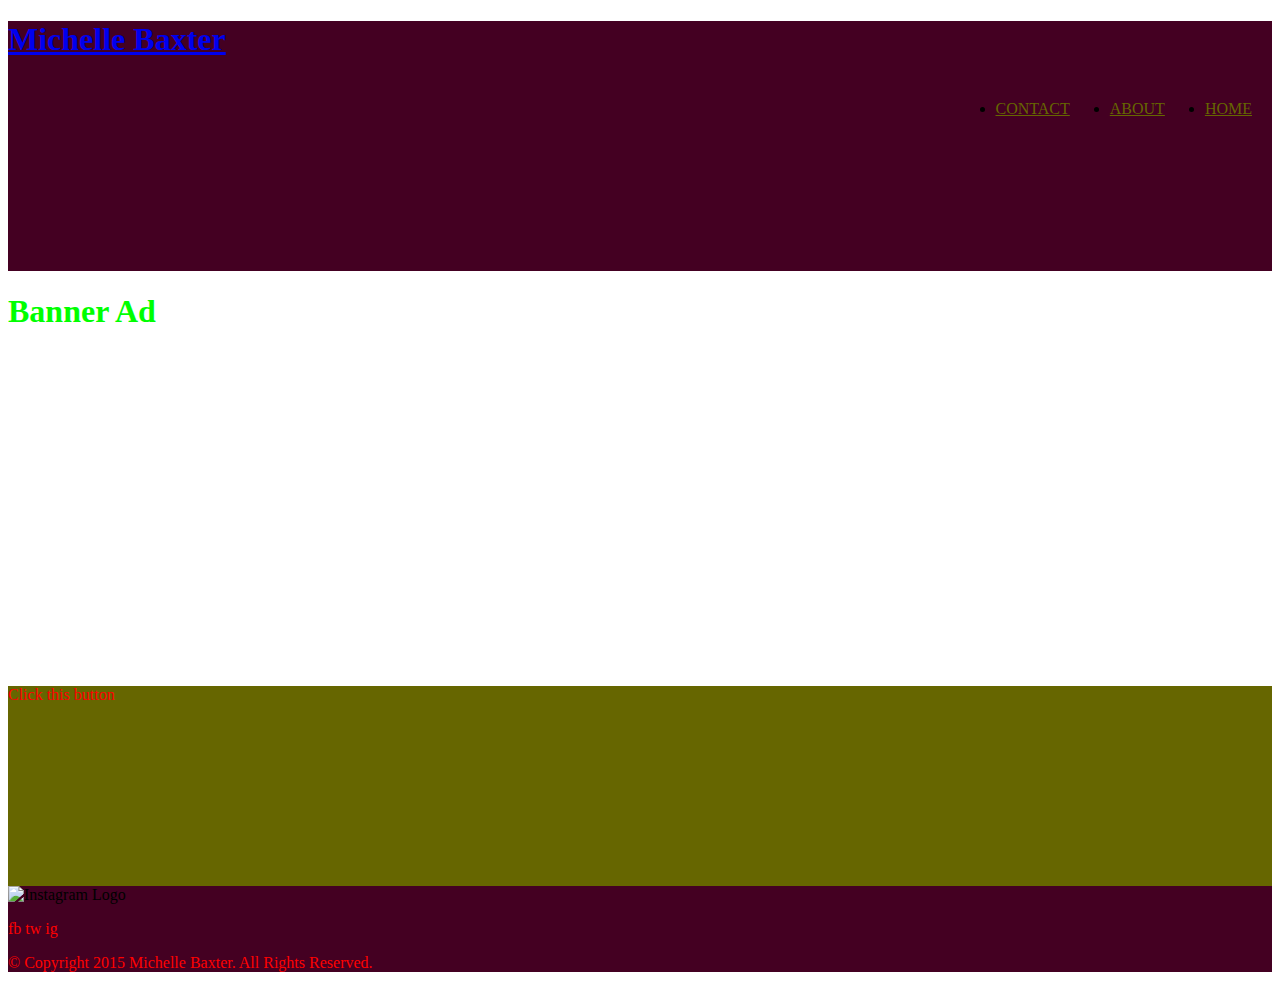
==== index.html @ 18e32caf "index.html and styles.css edited" ====
<!doctype html>

<html lang="en">
    <head>
        <title>Michelle Baxter</title>
        <meta charset="utf-8" />
        <meta name="keywords" content="michelle baxter, portfolio, bootcamp1, bc1, geekwise, academy, geekwise academy, bitwise fresno" />
        <meta name="description" content="Welcome to Michelle Baxter's Bootcamp1 portfolio page!" />
            
        <link rel="stylesheet" href="css/styles.css" type="text/css" />
    </head>
    <body>
        <header>
            <div id="headerBlock" class="mainBody">
                <div id="logo"> 
                    <h1><a href="index.html" title="Michelle Baxter">Michelle Baxter</a></h1>
                
                    <!-- The code for logo is below!!! -->
                    
                    <!--<a href="#"><img src="images/logo_mb.svg" title="Michelle Baxter Official Logo" alt="Michelle Baxter's Official Logo" class="logo" height=100px; /></a>-->
                </div>
                <nav>
			    	<ul>
				    	<li><a href="#" title="Home Page" class="green">HOME</a></li>
			    		<li><a href="#" title="About Me Page" class="green">ABOUT</a></li>
			    		<li><a href="#" title="Contact Page" class="green">CONTACT</a></li>
				    </ul>
			    </nav>
			</div>
        </header>
        <div>
            <!-- banner -->
            <h1>Banner Ad</h1>
            <iframe width="560" height="315" src="https://www.youtube.com/embed/aqZKn9J9qq8?rel=0" frameborder="0" allowfullscreen></iframe>
        </div>
        <main class="mainBody">

            <p>Click this button</p>
        </main>
        <footer>
			<img src="https://instagramstatic-a.akamaihd.net/bluebar/63f172c/images/ico/favicon.ico" title="Instagram" alt="Instagram Logo" />
			<p>fb tw ig</p>
			<p>&copy; Copyright 2015 Michelle Baxter. All Rights Reserved.</p>
        </footer>
    </body>
</html>
---- css/styles.css ----
header {
    background-color:#440022;
    height:250px;
}
main {
    	background-color: #666600;
    	height:200px;
}
footer {
    background-color:#440022;
}
mainBody {
    width:200px;
}

li {
    
    float:right;
    margin:20px;
}
h1 {
	color:#00FF00;
}
p {
    color:#FF0000;
}
.green {
    color:#666600;
}
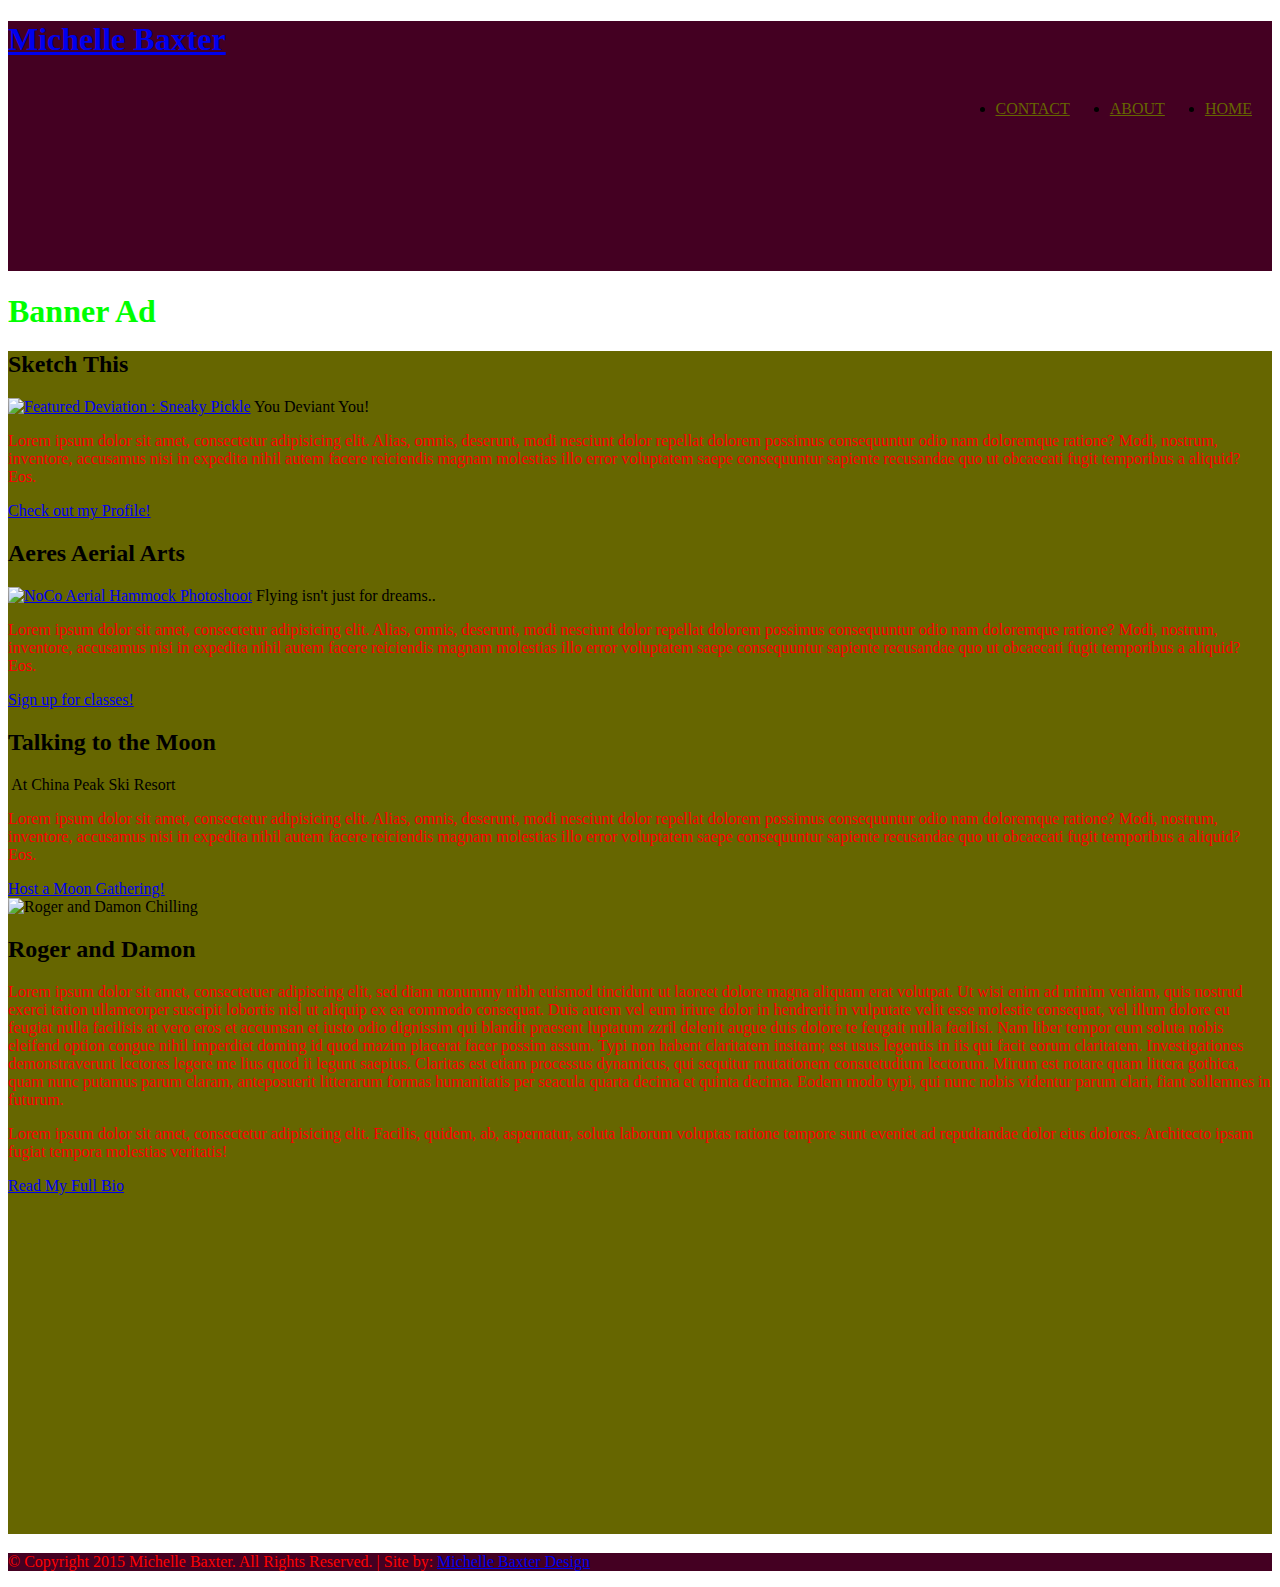
==== commit 72abc24a: "Finished Homepage Layout" ====
--- a/index.html
+++ b/index.html
@@ -1,46 +1,173 @@
 <!doctype html>
 
 <html lang="en">
+    
     <head>
+    
+        
         <title>Michelle Baxter</title>
+    
+    
         <meta charset="utf-8" />
         <meta name="keywords" content="michelle baxter, portfolio, bootcamp1, bc1, geekwise, academy, geekwise academy, bitwise fresno" />
         <meta name="description" content="Welcome to Michelle Baxter's Bootcamp1 portfolio page!" />
             
         <link rel="stylesheet" href="css/styles.css" type="text/css" />
+    
+    
     </head>
     <body>
         <header>
+    
             <div id="headerBlock" class="mainBody">
+    
                 <div id="logo"> 
+    
                     <h1><a href="index.html" title="Michelle Baxter">Michelle Baxter</a></h1>
                 
                     <!-- The code for logo is below!!! -->
                     
                     <!--<a href="#"><img src="images/logo_mb.svg" title="Michelle Baxter Official Logo" alt="Michelle Baxter's Official Logo" class="logo" height=100px; /></a>-->
+    
                 </div>
+    
                 <nav>
+	
 			    	<ul>
 				    	<li><a href="#" title="Home Page" class="green">HOME</a></li>
 			    		<li><a href="#" title="About Me Page" class="green">ABOUT</a></li>
 			    		<li><a href="#" title="Contact Page" class="green">CONTACT</a></li>
 				    </ul>
+	
 			    </nav>
-			</div>
+	
+	   		</div>
+       
         </header>
-        <div>
+        <div id="banner">
+            
+            
             <!-- banner -->
             <h1>Banner Ad</h1>
-            <iframe width="560" height="315" src="https://www.youtube.com/embed/aqZKn9J9qq8?rel=0" frameborder="0" allowfullscreen></iframe>
+            
+        
+        
         </div>
         <main class="mainBody">
-
-            <p>Click this button</p>
+            
+            
+            
+            <!--COLUMN A STARTS HERE-->
+            <div class="columnA">
+            
+                <h2>Sketch This</h2>
+                <div>
+                    <a href="http://meeshbaxter.deviantart.com/" title="Michelle Baxter's Deviant Art Profile" target="_blank"><img src="http://img09.deviantart.net/5d11/i/2015/330/2/e/sneaky_pickle_by_meeshbaxter-d9i2722.jpg" title="Featured Deviation" alt="Featured Deviation : Sneaky Pickle" /></a>
+                    <span>You Deviant You!</span>
+                </div>
+                <p> Lorem ipsum dolor sit amet, consectetur adipisicing elit. Alias, omnis, deserunt, modi nesciunt dolor repellat dolorem possimus consequuntur odio nam doloremque ratione? Modi, nostrum, inventore, accusamus nisi in expedita nihil autem facere reiciendis magnam molestias illo error voluptatem saepe consequuntur sapiente recusandae quo ut obcaecati fugit temporibus a aliquid? Eos.</p></p>
+                <a href="http://meeshbaxter.deviantart.com/" title="Michelle Baxter's Deviant Art Profile" target="_blank" class="button">Check out my Profile!</a>
+                
+            </div>
+            <!--COLUMN A ENDS HERE-->
+            
+            
+            
+            <!--COLUMN B STARTS HERE-->
+            <div class="columnB">
+            
+                <h2>Aeres Aerial Arts</h2>
+                <div>
+                    <a href="https://www.facebook.com/NOCOdance/photos/t.100000198128362/10152284929481751/?type=3&theater" title="Michelle Baxter's Deviant Art Profile" target="_blank"><img src="https://scontent-lax3-1.xx.fbcdn.net/hphotos-xfa1/v/t1.0-9/1544301_10152284929481751_7070017632494843364_n.jpg?oh=10b27dd00ad10537c3ce001dee2998a5&oe=56EC3B98" title="NoCo Aerial Hammock Photoshoot" alt="NoCo Aerial Hammock Photoshoot" /></a>
+                    <span>Flying isn't just for dreams..</span>
+                </div>
+                <p> Lorem ipsum dolor sit amet, consectetur adipisicing elit. Alias, omnis, deserunt, modi nesciunt dolor repellat dolorem possimus consequuntur odio nam doloremque ratione? Modi, nostrum, inventore, accusamus nisi in expedita nihil autem facere reiciendis magnam molestias illo error voluptatem saepe consequuntur sapiente recusandae quo ut obcaecati fugit temporibus a aliquid? Eos.</p></p>
+                <a href="http://nocodance.org/" title="Fresno Dance Collective - NoCo" target="_blank" class="button">Sign up for classes!</a>
+                
+                
+            </div>
+            
+            <!--COLUMN B ENDS HERE-->
+            
+            
+            <!--COLUMN C STARTS HERE-->
+            
+            <div class="columnC">
+            
+                <h2>Talking to the Moon</h2>
+                <div>
+                    <a href="http://www.mysticmamma.com/the-theme-for-june-2015-is-creative-action/" title="Mystic Mama"><img src="http://www.mysticmamma.com/wp-content/uploads/2011/04/moon-circle.jpg" title="Moon Manifest" alt="" /></a>
+                    <span>At China Peak Ski Resort</span>
+                </div>
+                <p> Lorem ipsum dolor sit amet, consectetur adipisicing elit. Alias, omnis, deserunt, modi nesciunt dolor repellat dolorem possimus consequuntur odio nam doloremque ratione? Modi, nostrum, inventore, accusamus nisi in expedita nihil autem facere reiciendis magnam molestias illo error voluptatem saepe consequuntur sapiente recusandae quo ut obcaecati fugit temporibus a aliquid? Eos.</p></p>
+                <a href="http://www.mysticmamma.com/new-moon-goddess-gatherings/" title="Mystic Mama : New Moon Gatherings" target="_blank" class="button">Host a Moon Gathering!</a>
+                
+            </div>
+            <!--COLUMN C ENDS HERE-->
+            
+            
+            
+            <!--ABOUT ME SECTION STARTS HERE-->
+            <section id="aboutMe" class="mainBody">
+                <aside class="asideHome-left">
+                    <img src="images/Roger-Damon.jpg" alt="Roger and Damon Chilling" title="Roger and Damon Chilling" />
+                </aside>
+                <article class="articleHome-right">
+                    <h2>Roger and Damon</h2>
+                    <p>Lorem ipsum dolor sit amet, consectetuer adipiscing elit,
+                    sed diam nonummy nibh euismod tincidunt ut laoreet dolore
+                    magna aliquam erat volutpat. Ut wisi enim ad minim veniam,
+                    quis nostrud exerci tation ullamcorper suscipit lobortis nisl
+                    ut aliquip ex ea commodo consequat. Duis autem vel eum iriure
+                    dolor in hendrerit in vulputate velit esse molestie consequat,
+                    vel illum dolore eu feugiat nulla facilisis at vero eros et
+                    accumsan et iusto odio dignissim qui blandit praesent luptatum
+                    zzril delenit augue duis dolore te feugait nulla facilisi.
+                    Nam liber tempor cum soluta nobis eleifend option congue
+                    nihil imperdiet doming id quod mazim placerat facer possim
+                    assum. Typi non habent claritatem insitam; est usus legentis
+                    in iis qui facit eorum claritatem. Investigationes
+                    demonstraverunt lectores legere me lius quod ii legunt saepius.
+                    Claritas est etiam processus dynamicus, qui sequitur mutationem
+                    consuetudium lectorum. Mirum est notare quam littera gothica,
+                    quam nunc putamus parum claram, anteposuerit litterarum formas
+                    humanitatis per seacula quarta decima et quinta decima. Eodem
+                    modo typi, qui nunc nobis videntur parum clari, fiant sollemnes
+                    in futurum.</p>
+                    <p>Lorem ipsum dolor sit amet, consectetur adipisicing elit. Facilis, quidem, ab, aspernatur, soluta laborum voluptas ratione tempore sunt eveniet ad repudiandae dolor eius dolores. Architecto ipsam fugiat tempora molestias veritatis!</p>
+                    <a href="about.html" title="About Me" class="button">Read My Full Bio</a>
+                </article>
+            </section>
+            <!--ABOUT ME SECTION ENDS HERE-->
+            
+            
+            
+            
+            <section>
+                <article>
+                    <h2></h2>
+                    <p></p>
+                    <iframe width="560" height="315" src="https://www.youtube.com/embed/aqZKn9J9qq8?rel=0" frameborder="0" allowfullscreen></iframe>
+                </article>
+                <article>
+                    <h2></h2>
+                    <p></p>
+                </article>
+            </section>
+            
+            
+            
         </main>
-        <footer>
-			<img src="https://instagramstatic-a.akamaihd.net/bluebar/63f172c/images/ico/favicon.ico" title="Instagram" alt="Instagram Logo" />
-			<p>fb tw ig</p>
-			<p>&copy; Copyright 2015 Michelle Baxter. All Rights Reserved.</p>
+        <footer id="copyright">
+		
+		    <div id="social" >
+		        <a href="" title="Facebook" target="_blank"><i class="fa fa-facebook"></i></a>
+		        <a href="" title="Twitter" target="_blank"><i class="fa fa-twitter"></i></a>
+		        <a href="" title="Instagram" target="_blank"><i class="fa fa-instagram"></i></a>
+            </div>
+			<p>&copy; Copyright 2015 Michelle Baxter. All Rights Reserved. | Site by: <a href="#" title="Michelle Baxter's Website" target="_blank">Michelle Baxter Design</a></p>
+        
         </footer>
     </body>
+
 </html>--- a/css/styles.css
+++ b/css/styles.css
@@ -5,7 +5,7 @@
 }
 main {
     	background-color: #666600;
-    	height:200px;
+
 }
 footer {
     background-color:#440022;
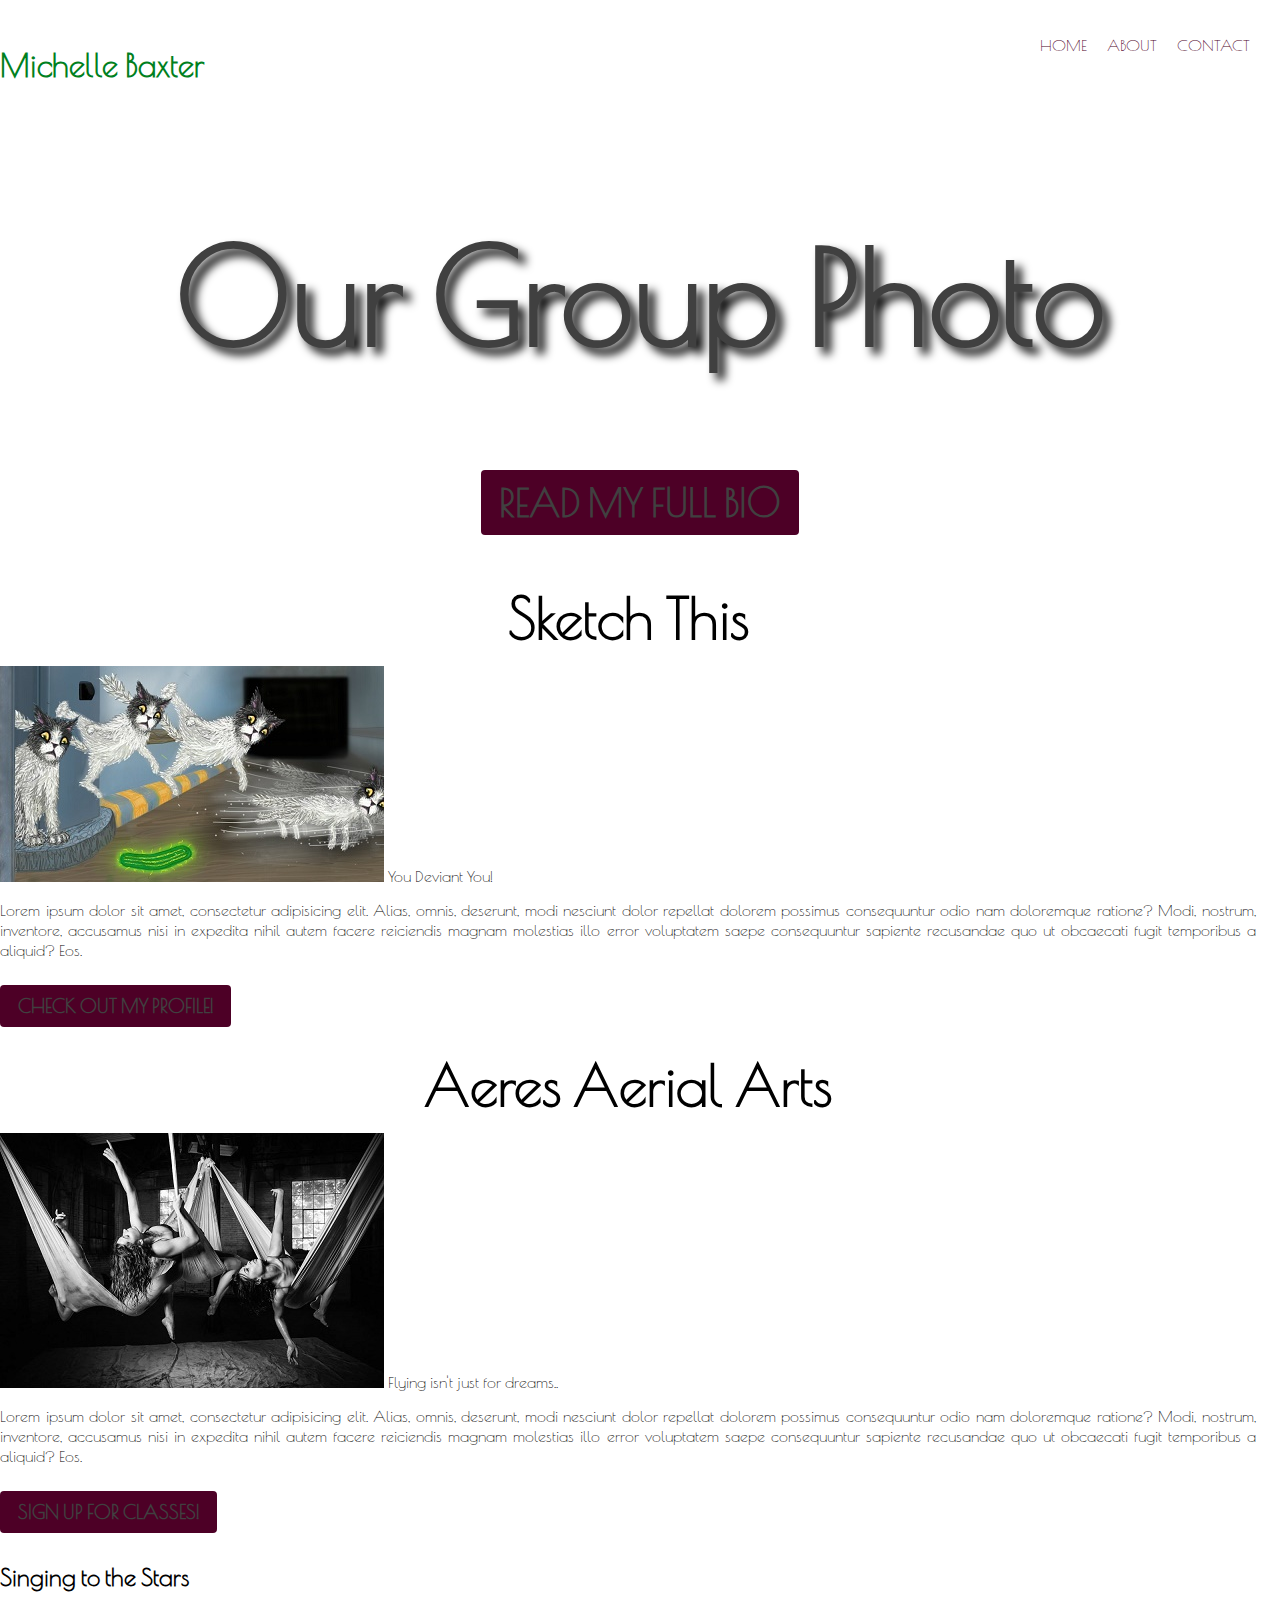
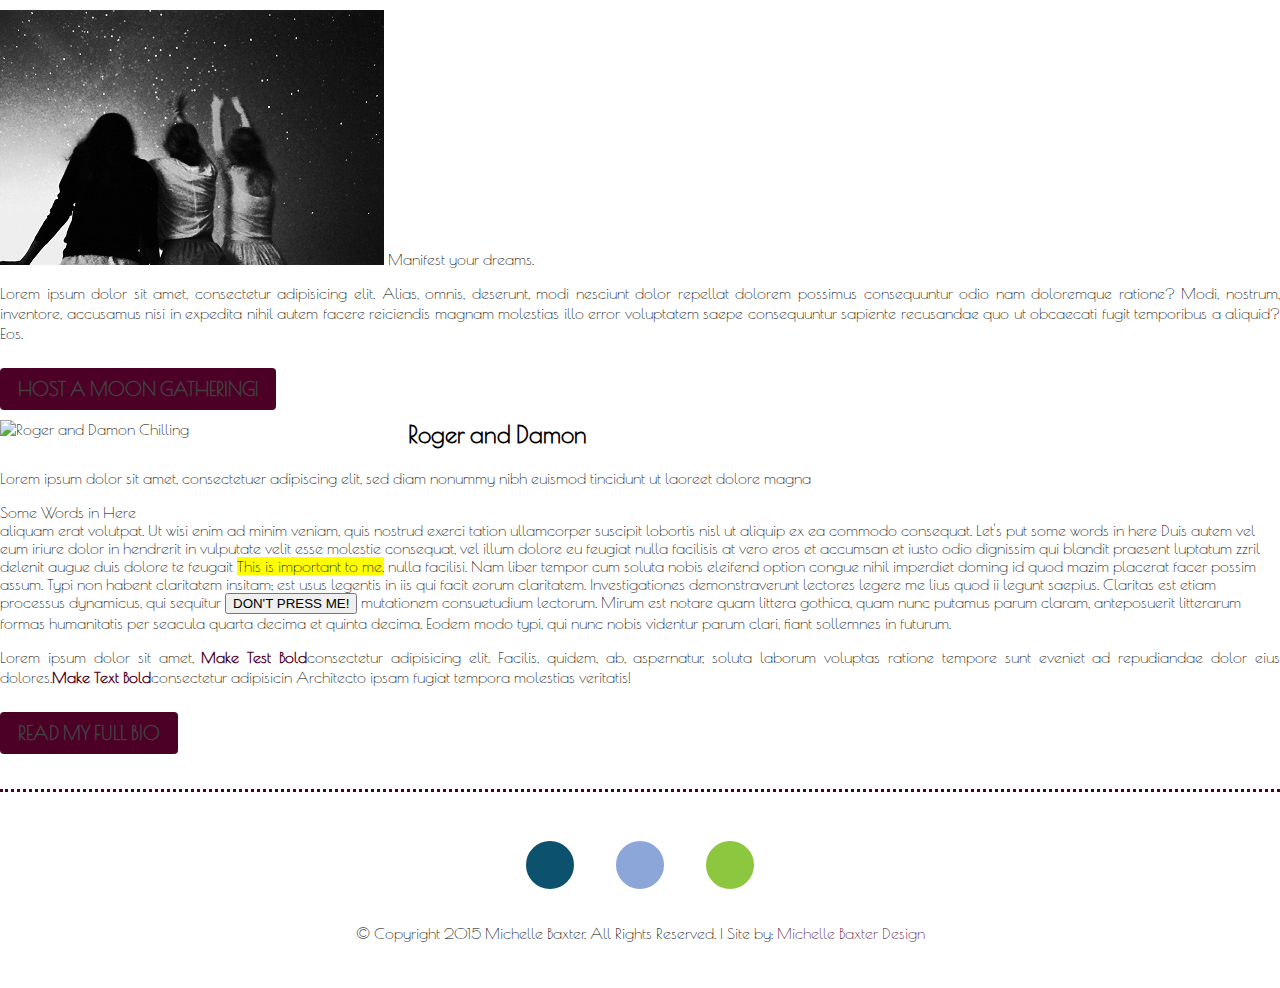
==== commit dd5aa0ac: "added photos, finished css fonts" ====
--- a/index.html
+++ b/index.html
@@ -1,18 +1,20 @@
 <!doctype html>
 
 <html lang="en">
-    
     <head>
-    
         
-        <title>Michelle Baxter</title>
+        <title>Michelle Baxter | Fresno, C</title>
     
     
         <meta charset="utf-8" />
-        <meta name="keywords" content="michelle baxter, portfolio, bootcamp1, bc1, geekwise, academy, geekwise academy, bitwise fresno" />
+        <meta name="keywords" content="michelle baxter, portfolio, bootcamp1, bc1, geekwise, academy, geekwise academy, bitwise, fresno" />
         <meta name="description" content="Welcome to Michelle Baxter's Bootcamp1 portfolio page!" />
             
+        <!--<link href='https://fonts.googleapis.com/css?family=Poiret+One|Maven+Pro|Quicksand|Abril+Fatface' rel='stylesheet' type='text/css'>-->
         <link rel="stylesheet" href="css/styles.css" type="text/css" />
+        <link rel="stylesheet" href="css/font-awesome.css" type="text/css" />
+    
+    
     
     
     </head>
@@ -31,12 +33,12 @@
     
                 </div>
     
-                <nav>
+                <nav id="menu">
 	
 			    	<ul>
-				    	<li><a href="#" title="Home Page" class="green">HOME</a></li>
-			    		<li><a href="#" title="About Me Page" class="green">ABOUT</a></li>
-			    		<li><a href="#" title="Contact Page" class="green">CONTACT</a></li>
+				    	<li><a href="index.html" title="Home Page" class="currentPage">HOME</a></li>
+			    		<li><a href="about.html" title="About Page">ABOUT</a></li>
+			    		<li><a href="contact.html" title="Contact Michelle">CONTACT</a></li>
 				    </ul>
 	
 			    </nav>
@@ -44,25 +46,35 @@
 	   		</div>
        
         </header>
-        <div id="banner">
-            
-            
-            <!-- banner -->
-            <h1>Banner Ad</h1>
-            
         
         
+        
+        
+        <div id="bannerHome">
+            
+            <div class="center">
+                <h1 class="bannerText">Our Group Photo<h1>
+                <a href="about.html" title="" class="button">Read my Full Bio</a>
+            </div>
+            <!--    <h1>Banner Ad</h1>    -->
+        
         </div>
-        <main class="mainBody">
-            
+        
+        
+        
+        
+        
+        <main id="main" class="mainBody">
             
             
             <!--COLUMN A STARTS HERE-->
+            
             <div class="columnA">
             
                 <h2>Sketch This</h2>
-                <div>
-                    <a href="http://meeshbaxter.deviantart.com/" title="Michelle Baxter's Deviant Art Profile" target="_blank"><img src="http://img09.deviantart.net/5d11/i/2015/330/2/e/sneaky_pickle_by_meeshbaxter-d9i2722.jpg" title="Featured Deviation" alt="Featured Deviation : Sneaky Pickle" /></a>
+                <div class="comlumn">
+                    <a href="http://meeshbaxter.deviantart.com/" title="Michelle Baxter's Deviant Art Profile" target="_blank"><img src="images/sneakyPickle.jpg" title="Featured Deviation" alt="Featured Deviation : Sneaky Pickle" /></a>
+                    <!--imge src=imges/voltron.jpg-->
                     <span>You Deviant You!</span>
                 </div>
                 <p> Lorem ipsum dolor sit amet, consectetur adipisicing elit. Alias, omnis, deserunt, modi nesciunt dolor repellat dolorem possimus consequuntur odio nam doloremque ratione? Modi, nostrum, inventore, accusamus nisi in expedita nihil autem facere reiciendis magnam molestias illo error voluptatem saepe consequuntur sapiente recusandae quo ut obcaecati fugit temporibus a aliquid? Eos.</p></p>
@@ -77,8 +89,8 @@
             <div class="columnB">
             
                 <h2>Aeres Aerial Arts</h2>
-                <div>
-                    <a href="https://www.facebook.com/NOCOdance/photos/t.100000198128362/10152284929481751/?type=3&theater" title="Michelle Baxter's Deviant Art Profile" target="_blank"><img src="https://scontent-lax3-1.xx.fbcdn.net/hphotos-xfa1/v/t1.0-9/1544301_10152284929481751_7070017632494843364_n.jpg?oh=10b27dd00ad10537c3ce001dee2998a5&oe=56EC3B98" title="NoCo Aerial Hammock Photoshoot" alt="NoCo Aerial Hammock Photoshoot" /></a>
+                <div class="comlumn">
+                    <a href="https://www.facebook.com/NOCOdance/photos/t.100000198128362/10152284929481751/?type=3&theater" title="Michelle Baxter's Deviant Art Profile" target="_blank"><img src="images/aerialNoco.jpg" title="NoCo Aerial Hammock Photoshoot" alt="NoCo Aerial Hammock Photoshoot" /></a>
                     <span>Flying isn't just for dreams..</span>
                 </div>
                 <p> Lorem ipsum dolor sit amet, consectetur adipisicing elit. Alias, omnis, deserunt, modi nesciunt dolor repellat dolorem possimus consequuntur odio nam doloremque ratione? Modi, nostrum, inventore, accusamus nisi in expedita nihil autem facere reiciendis magnam molestias illo error voluptatem saepe consequuntur sapiente recusandae quo ut obcaecati fugit temporibus a aliquid? Eos.</p></p>
@@ -94,10 +106,10 @@
             
             <div class="columnC">
             
-                <h2>Talking to the Moon</h2>
-                <div>
-                    <a href="http://www.mysticmamma.com/the-theme-for-june-2015-is-creative-action/" title="Mystic Mama"><img src="http://www.mysticmamma.com/wp-content/uploads/2011/04/moon-circle.jpg" title="Moon Manifest" alt="" /></a>
-                    <span>At China Peak Ski Resort</span>
+                <h2>Singing to the Stars</h2>
+                <div class="comlumn">
+                    <a href="http://www.mysticmamma.com/the-theme-for-june-2015-is-creative-action/" title="Mystic Mama"><img src="images/moonSong.jpg" title="Moon Manifest" alt="" /></a>
+                    <span>Manifest your dreams.</span>
                 </div>
                 <p> Lorem ipsum dolor sit amet, consectetur adipisicing elit. Alias, omnis, deserunt, modi nesciunt dolor repellat dolorem possimus consequuntur odio nam doloremque ratione? Modi, nostrum, inventore, accusamus nisi in expedita nihil autem facere reiciendis magnam molestias illo error voluptatem saepe consequuntur sapiente recusandae quo ut obcaecati fugit temporibus a aliquid? Eos.</p></p>
                 <a href="http://www.mysticmamma.com/new-moon-goddess-gatherings/" title="Mystic Mama : New Moon Gatherings" target="_blank" class="button">Host a Moon Gathering!</a>
@@ -116,25 +128,25 @@
                     <h2>Roger and Damon</h2>
                     <p>Lorem ipsum dolor sit amet, consectetuer adipiscing elit,
                     sed diam nonummy nibh euismod tincidunt ut laoreet dolore
-                    magna aliquam erat volutpat. Ut wisi enim ad minim veniam,
+                    magna <div>Some Words in Here</div> aliquam erat volutpat. Ut wisi enim ad minim veniam,
                     quis nostrud exerci tation ullamcorper suscipit lobortis nisl
-                    ut aliquip ex ea commodo consequat. Duis autem vel eum iriure
+                    ut aliquip ex ea commodo consequat. <span class="button">Let's put some words in here</span> Duis autem vel eum iriure
                     dolor in hendrerit in vulputate velit esse molestie consequat,
                     vel illum dolore eu feugiat nulla facilisis at vero eros et
                     accumsan et iusto odio dignissim qui blandit praesent luptatum
-                    zzril delenit augue duis dolore te feugait nulla facilisi.
+                    zzril delenit augue duis dolore te feugait <mark>This is important to me.</mark> nulla facilisi.
                     Nam liber tempor cum soluta nobis eleifend option congue
                     nihil imperdiet doming id quod mazim placerat facer possim
                     assum. Typi non habent claritatem insitam; est usus legentis
                     in iis qui facit eorum claritatem. Investigationes
                     demonstraverunt lectores legere me lius quod ii legunt saepius.
-                    Claritas est etiam processus dynamicus, qui sequitur mutationem
+                    Claritas est etiam processus dynamicus, qui sequitur <button>DON'T PRESS ME!</button> mutationem
                     consuetudium lectorum. Mirum est notare quam littera gothica,
                     quam nunc putamus parum claram, anteposuerit litterarum formas
                     humanitatis per seacula quarta decima et quinta decima. Eodem
                     modo typi, qui nunc nobis videntur parum clari, fiant sollemnes
                     in futurum.</p>
-                    <p>Lorem ipsum dolor sit amet, consectetur adipisicing elit. Facilis, quidem, ab, aspernatur, soluta laborum voluptas ratione tempore sunt eveniet ad repudiandae dolor eius dolores. Architecto ipsam fugiat tempora molestias veritatis!</p>
+                    <p>Lorem ipsum dolor sit amet, <strong data-cloud9-id="62">Make Test Bold</strong>consectetur adipisicing elit. Facilis, quidem, ab, aspernatur, soluta laborum voluptas ratione tempore sunt eveniet ad repudiandae dolor eius dolores.<b data-cloud9-id="63">Make Text Bold</b>consectetur adipisicin Architecto ipsam fugiat tempora molestias veritatis!</p>
                     <a href="about.html" title="About Me" class="button">Read My Full Bio</a>
                 </article>
             </section>
@@ -143,25 +155,11 @@
             
             
             
-            <section>
-                <article>
-                    <h2></h2>
-                    <p></p>
-                    <iframe width="560" height="315" src="https://www.youtube.com/embed/aqZKn9J9qq8?rel=0" frameborder="0" allowfullscreen></iframe>
-                </article>
-                <article>
-                    <h2></h2>
-                    <p></p>
-                </article>
-            </section>
-            
-            
-            
         </main>
         <footer id="copyright">
 		
 		    <div id="social" >
-		        <a href="" title="Facebook" target="_blank"><i class="fa fa-facebook"></i></a>
+		        <a href="#" title="Facebook" target="_blank"><i class="fa fa-facebook"></i></a>
 		        <a href="" title="Twitter" target="_blank"><i class="fa fa-twitter"></i></a>
 		        <a href="" title="Instagram" target="_blank"><i class="fa fa-instagram"></i></a>
             </div>
--- a/css/styles.css
+++ b/css/styles.css
@@ -1,30 +1,250 @@
+/* ======================== GLOBAL STYLES ======================== */
+
+@import url(https://fonts.googleapis.com/css?family=Poiret+One|Maven+Pro|Quicksand|Abril+Fatface);
+
+html, body {
+    width:100%;
+    height:100%;
+    margin:0px;
+    padding:0px:
+}
+
+body {
+    background-color:#FFFFFF;
+    
+    font-family: 'Poiret One', cursive;
+    /*
+    font-family: 'Maven Pro', sans-serif;
+    
+    font-family:'Source Sans Pro', Trebuchet MS, sans-serif;*/
+    font-size:16px;
+    /*font-weight:700;
+    color:#000000 !important;
+}
+
+body {
+    color:#FFFFFF;
+}
+
+h1, h2, h3, h4 {
+    margin:0px;
+    padding:0px:
+    font-family: 'Abril Fatface', cursive;
+    color:#4d0026; /* COLOR: DARK PURPLE */
+}
+
+p {
+    line-height:125%;
+    margin:15px 0px;
+}
+    
+b, strong {
+    color:#4d0026;
+}
+
+a {
+    color:#4d0026;
+    text-decoration:none;
+}
+
+a:hover {
+    color:#008020;  /* COLOR: GREEN */
+}
+
+.mainbody {
+    overflow:hidden;
+    margin:0px auto;
+    width:1200px;
+}
+
+
+/* ======================== HEADER STYLES ======================== */
 
 header {
-    background-color:#440022;
-    height:250px;
-}
-main {
-    	background-color: #666600;
-
-}
-footer {
-    background-color:#440022;
-}
-mainBody {
-    width:200px;
-}
-
-li {
-    
-    float:right;
-    margin:20px;
-}
-h1 {
-	color:#00FF00;
-}
-p {
-    color:#FF0000;
-}
-.green {
-    color:#666600;
-}+    background-color;#800040;
+    /*font-family: 'Quicksand', sans-serif;?*/
+    padding:5px 0px;
+}
+
+#headerBlock {
+    padding:20px 0px;
+}
+
+#logo a {
+    color: #008020; /* GREEN */
+}
+
+#logo a:hover {
+    color:#4d0026;
+}
+
+/* ======================== MENU NAVIGTION ======================== */
+
+#menu {
+    position:absolute;
+    top:20px;
+    right:20px;
+}
+
+#menu ul {
+    display:inline-block;
+}
+
+#menu ul li {
+    display:inline;
+    float:left;
+    text-align:center;
+    margin:0px 10px;
+}
+
+.currentPage {
+    color:008020;
+}
+
+/* 
+======================== 
+BANNER STYLES BY ROGER AND DAMON 12.9.2015
+======================== 
+*/
+
+.bannerHome {
+    overflow:hidden;
+    padding:100px 0px;
+    border-top:3px solid #4d0026;
+    background-size:cover;
+    background:url(../images/banner-home-image.jpg) no-repeat top center #FF7900;
+}
+
+.bannerAbout {
+    overflow:hidden;
+    padding:60px 0px;
+    border-top:3px solid #4d0026;
+    background-size:200% 200%;
+    -webkit-background-size:100% 100%;
+    background:url() no-repeat center center #008020;
+}
+
+.bannerText {
+    color:#404040;
+    font-size:8.2em;
+    text-align:center;
+    text-shadow:7px 7px 10px #000000;
+}
+
+/* =============== MAIN SECTION STYLES | INC COLUMNS ==============*/
+
+.columnA, .columnB {
+    float:left;
+    margin-right:24px;
+}
+
+.columnC {
+    float:left;
+}
+
+.columnA h2, .columnB h2, columnC h2 {
+    font-size:3.5em;
+    font-weight:700;
+    text-align:center;
+    margin:15px 0px;
+}
+
+.columnA p, .columnB p, .columnC p {
+    padding:0px;
+    text-align:justify;
+}
+
+.column span {
+    background-color:#4d0026;
+    color:#FFFFFF;
+    display:block;
+    font-size:1.75em;
+    font-weight:600;
+    margin:0px 0px 15px 0px;
+    padding:15px;
+    text-align:center;
+    text-transform:uppercase;
+}
+
+/* ======================== STANDARD ======================== */
+
+
+
+
+/*----------------------BUTTON STYLES----------------------*/
+
+a.button {
+    display:inline-block;
+    padding:10px 18px;   
+    background-color:#4d0026;
+    text-transform:uppercase;
+    font-weight:800;
+    font-size:1.2em;
+    color:#404040;
+    border-radius:4px;
+    margin:10px 0px;
+    transition:background 0.6s linear 0s, color 0.6s linear 0s;
+}
+    
+a.button:hover {
+    background-color:#008040;
+    color:#4d0026;
+}
+
+.center {
+    text-align:center;
+}
+
+/* =============== ABOUT ME SECTTION STYLES ==================*/
+
+#aboutMe {
+    margin:25px 0px;
+}
+
+.asideHome-left {
+    width:384px;
+    float:left;
+    margin-right:24px;
+}
+
+.articleHome-right p {
+    text-align:justify;
+}
+
+/* --------------- FOOTER SECTION STYLES ------------------- */
+
+#copyright {
+    overflow:hidden;
+    padding:30px 0px;
+    border-top:3px dotted #4d0026;
+    background-color:404040;
+    display:block;
+    text-align:center;
+}
+
+/* -------------- SOCIAL MEDIA STYLES ------------------- */
+
+.fa {
+     background-color:rgb(141, 198, 63);
+     border:4px solid #FFFFFF;
+     border-radius:100%;
+     font-size:2em !important;
+     margin:15px;
+     padding:10px;
+     color:#FFFFFF;
+     height:28px;
+     width:28px;
+     transition:background 0.6s linear 0s, color 0.6s linear 0s;
+}
+
+.fa:hover {
+    background-color:008020;
+}
+
+.fa-facebook {background-color:#0C516E;}
+.fa-facebook:hover {}
+.fa-twitter {background-color:#8CA6D9;}
+
+
+
+
